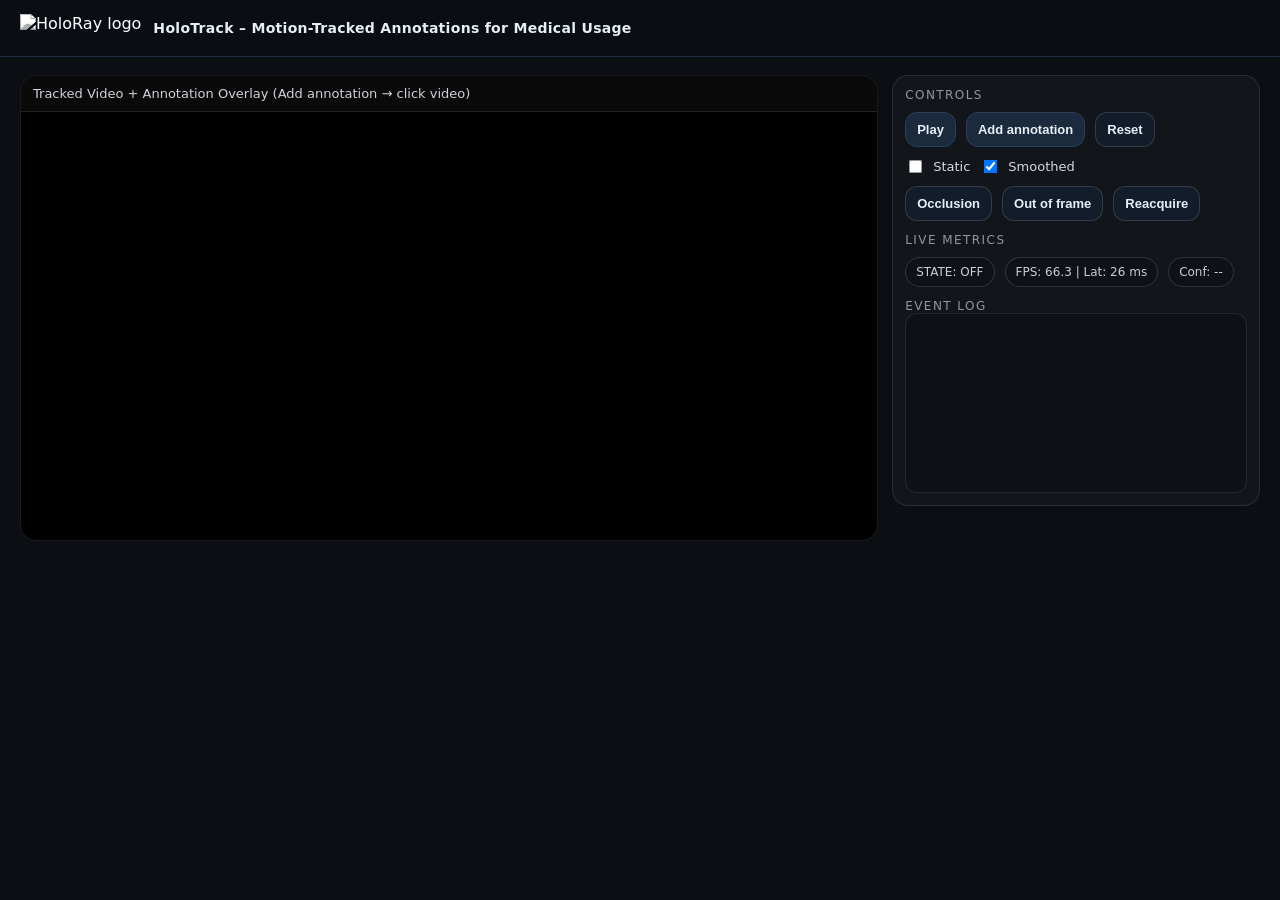
==== index.html @ 86f4fec5 "Merge pull request #1 from chooziyu/main 9 commits is crazy work" ====
<!doctype html>
<html lang="en">
  <head>
    <meta charset="utf-8" />
    <meta name="viewport" content="width=device-width,initial-scale=1" />
    <title>HoloTrack – Motion-Tracked Annotations for Medical Usage</title>

    <style>
      :root{
        --bg:#0b0f14;
        --panel:#0f1621;
        --border:#223044;
        --text:#e8eef6;
        --muted:#a9b6c7;
      }
      *{box-sizing:border-box}
      body{
        margin:0;
        background:var(--bg);
        color:var(--text);
        font-family: system-ui,-apple-system,Segoe UI,Roboto,sans-serif;
      }

      /* ===== HEADER ===== */
      header{
        padding:14px 20px;
        border-bottom:1px solid var(--border);
        display:flex;
        align-items:center;
        background: rgba(11,15,20,.75);
        backdrop-filter: blur(10px);
        position: sticky;
        top: 0;
        z-index: 10;
      }
      .brand{
        display:flex;
        gap:12px;
        align-items:center;
      }
      .logoImg{
        height:28px;
        width:auto;
        object-fit:contain;
        filter: grayscale(100%) brightness(1.15) contrast(1.05);
      }
      .brandTitle{
        font-size:14px;
        font-weight:700;
        letter-spacing:.3px;
        white-space:nowrap;
      }

      /* ===== LAYOUT ===== */
      .wrap{padding:18px 20px;}
      .layout{
        width:min(1280px,100%);
        margin:0 auto;
        display:grid;
        grid-template-columns: 1.4fr .6fr;
        gap:14px;
        align-items:start;
      }

      /* ===== VIDEO PANEL ===== */
      .panel{
        border:1px solid rgba(255,255,255,.10);
        border-radius:16px;
        overflow:hidden;
        background:#000;
      }
      .label{
        padding:10px 12px;
        background: rgba(255,255,255,.04);
        border-bottom:1px solid rgba(255,255,255,.10);
        font-size:13px;
        color: rgba(232,238,246,.88);
      }
      .stage{position:relative;}
      video{width:100%;display:block;}
      canvas{position:absolute;left:0;top:0;pointer-events:none;}

      /* ===== SIDE PANEL ===== */
      .side{
        border:1px solid rgba(255,255,255,.10);
        border-radius:16px;
        background: rgba(255,255,255,.03);
        padding:12px;
        display:grid;
        gap:12px;
      }
      .sectionTitle{
        font-size:12px;
        color:rgba(232,238,246,.60);
        text-transform:uppercase;
        letter-spacing:.12em;
      }
      .row{display:flex;gap:10px;flex-wrap:wrap;align-items:center;}

      button{
        background:#1b2a3d;
        border:1px solid #2b3f5b;
        color:#e8eef6;
        padding:9px 11px;
        border-radius:12px;
        cursor:pointer;
        font-weight:800;
        font-size:13px;
      }
      button.secondary{
        background:#121c2a;
        border-color: rgba(255,255,255,.14);
        font-weight:700;
      }
      button:hover{filter:brightness(1.1);}

      label{
        display:inline-flex;
        gap:8px;
        align-items:center;
        font-size:13px;
        color:rgba(232,238,246,.90);
      }
      input[type="checkbox"]{transform:scale(1.05);}

      .pill{
        padding:7px 10px;
        border:1px solid rgba(255,255,255,.14);
        border-radius:999px;
        background: rgba(0,0,0,.20);
        font-size:12px;
        color: rgba(232,238,246,.86);
        white-space:nowrap;
      }

      .log{
        background: rgba(0,0,0,.22);
        border:1px solid rgba(255,255,255,.10);
        border-radius:12px;
        padding:10px;
        height:180px;
        overflow:auto;
        font-family: ui-monospace, Menlo, monospace;
        font-size:12px;
      }

      @media (max-width: 1000px){
        .layout{grid-template-columns:1fr;}
      }
    </style>
  </head>

  <body>
    <header>
      <div class="brand">
        <img src="holoray-logo.png" alt="HoloRay logo" class="logoImg" />
        <div class="brandTitle">
          HoloTrack – Motion-Tracked Annotations for Medical Usage
        </div>
      </div>
    </header>

    <div class="wrap">
      <div class="layout">
        <!-- VIDEO -->
        <div class="panel">
          <div class="label">
            Tracked Video + Annotation Overlay (Add annotation → click video)
          </div>

          <div class="stage" id="stage">
            <video id="video" playsinline>
              <source src="sample.mp4" type="video/mp4">
            </video>
            <canvas id="overlay"></canvas>
          </div>
        </div>

        <!-- CONTROLS -->
        <div class="side">
          <div>
            <div class="sectionTitle">Controls</div>
            <div class="row" style="margin-top:10px;">
              <button id="playBtn">Play</button>
              <button id="addBtn">Add annotation</button>
              <button id="resetBtn" class="secondary">Reset</button>
            </div>

            <div class="row" style="margin-top:10px;">
              <label><input type="checkbox" id="staticToggle"> Static</label>
              <label><input type="checkbox" id="smoothToggle" checked> Smoothed</label>
            </div>

            <div class="row" style="margin-top:10px;">
              <button id="occBtn" class="secondary">Occlusion</button>
              <button id="oofBtn" class="secondary">Out of frame</button>
              <button id="recBtn" class="secondary">Reacquire</button>
            </div>
          </div>

          <div>
            <div class="sectionTitle">Live metrics</div>
            <div class="row" style="margin-top:10px;">
              <span class="pill" id="statePill">STATE: OFF</span>
              <span class="pill" id="perfPill">FPS: -- | Lat: -- ms</span>
              <span class="pill" id="confPill">Conf: --</span>
            </div>
          </div>

          <div>
            <div class="sectionTitle">Event log</div>
            <div class="log" id="log"></div>
          </div>
        </div>
      </div>
    </div>

    <script>
      const video=document.getElementById('video');
      const stage=document.getElementById('stage');
      const canvas=document.getElementById('overlay');
      const ctx=canvas.getContext('2d');

      const playBtn=document.getElementById('playBtn');
      const addBtn=document.getElementById('addBtn');
      const resetBtn=document.getElementById('resetBtn');
      const staticToggle=document.getElementById('staticToggle');
      const smoothToggle=document.getElementById('smoothToggle');
      const occBtn=document.getElementById('occBtn');
      const oofBtn=document.getElementById('oofBtn');
      const recBtn=document.getElementById('recBtn');
      const statePill=document.getElementById('statePill');
      const perfPill=document.getElementById('perfPill');
      const confPill=document.getElementById('confPill');
      const logEl=document.getElementById('log');

      const ann={x:null,y:null,conf:0.85};
      let awaitingClick=false,trackingOn=false;
      let anchorX=0,anchorY=0,smoothX=0,smoothY=0;
      let startTime=performance.now(),lastFrameT=performance.now();
      let fps=0,latencyMs=26;
      let occUntil=0,oofUntil=0,state="OFF";

      function log(m){
        logEl.innerHTML=`[${new Date().toLocaleTimeString()}] ${m}<br>`+logEl.innerHTML;
      }
      function setState(s){
        state=s;
        statePill.textContent=`STATE: ${s}`;
      }
      function fitCanvas(){
        const r=video.getBoundingClientRect(),sr=stage.getBoundingClientRect();
        canvas.width=Math.round(r.width);
        canvas.height=Math.round(r.height);
        canvas.style.left=(r.left-sr.left)+"px";
        canvas.style.top=(r.top-sr.top)+"px";
      }
      function clamp(v,l,h){return Math.max(l,Math.min(h,v));}

      function draw(){
        ctx.clearRect(0,0,canvas.width,canvas.height);
        if(ann.x===null) return;
        let x=ann.x,y=ann.y,now=performance.now();

        if(trackingOn&&!staticToggle.checked){
          if(now<occUntil||now<oofUntil){
            ann.conf=0.1;setState("LOST");
          }else{
            setState(state==="LOST"?"REACQUIRED":"TRACKING");
            const dt=(now-startTime)/1000,amp=10;
            let tx=anchorX+Math.sin(dt*1.2)*amp;
            let ty=anchorY+Math.cos(dt*1.0)*amp;
            if(!smoothToggle.checked){tx+=(Math.random()-.5)*4;ty+=(Math.random()-.5)*4;}
            const s=smoothToggle.checked?0.12:0.45;
            smoothX+=(tx-smoothX)*s;
            smoothY+=(ty-smoothY)*s;
            smoothX=clamp(smoothX,10,canvas.width-10);
            smoothY=clamp(smoothY,10,canvas.height-10);
            x=smoothX;y=smoothY;
            ann.conf=smoothToggle.checked?0.9:0.75;
          }
        }
        ctx.beginPath();ctx.arc(x,y,7,0,Math.PI*2);
        ctx.fillStyle="rgba(255,255,255,0.92)";ctx.fill();
        ctx.font="13px system-ui";
        ctx.fillText(`A1 conf:${ann.conf.toFixed(2)}`,x+12,y-12);
      }

      function tick(){
        const now=performance.now(),dt=now-lastFrameT;
        lastFrameT=now;
        if(dt>0)fps=0.9*fps+0.1*(1000/dt);
        perfPill.textContent=`FPS: ${fps?fps.toFixed(1):"--"} | Lat: ${latencyMs} ms`;
        confPill.textContent=`Conf: ${trackingOn?ann.conf.toFixed(2):"--"}`;
        draw();requestAnimationFrame(tick);
      }

      playBtn.onclick=async()=>{if(video.paused){await video.play();playBtn.textContent="Pause";}else{video.pause();playBtn.textContent="Play";}};
      addBtn.onclick=()=>{awaitingClick=true;trackingOn=false;setState("OFF");};
      resetBtn.onclick=()=>{ann.x=ann.y=null;trackingOn=false;setState("OFF");};
      stage.onclick=e=>{
        if(!awaitingClick)return;
        const r=video.getBoundingClientRect(),x=e.clientX-r.left,y=e.clientY-r.top;
        if(x<0||y<0||x>r.width||y>r.height)return;
        ann.x=x;ann.y=y;anchorX=x;anchorY=y;smoothX=x;smoothY=y;
        startTime=performance.now();awaitingClick=false;trackingOn=true;setState("TRACKING");
      };
      occBtn.onclick=()=>{if(trackingOn)occUntil=performance.now()+1400;};
      oofBtn.onclick=()=>{if(trackingOn)oofUntil=performance.now()+1800;};
      recBtn.onclick=()=>{occUntil=oofUntil=0;setState("REACQUIRED");};

      video.onloadedmetadata=fitCanvas;
      video.onloadeddata=fitCanvas;
      window.onresize=fitCanvas;

      requestAnimationFrame(tick);
    </script>
  </body>
</html>
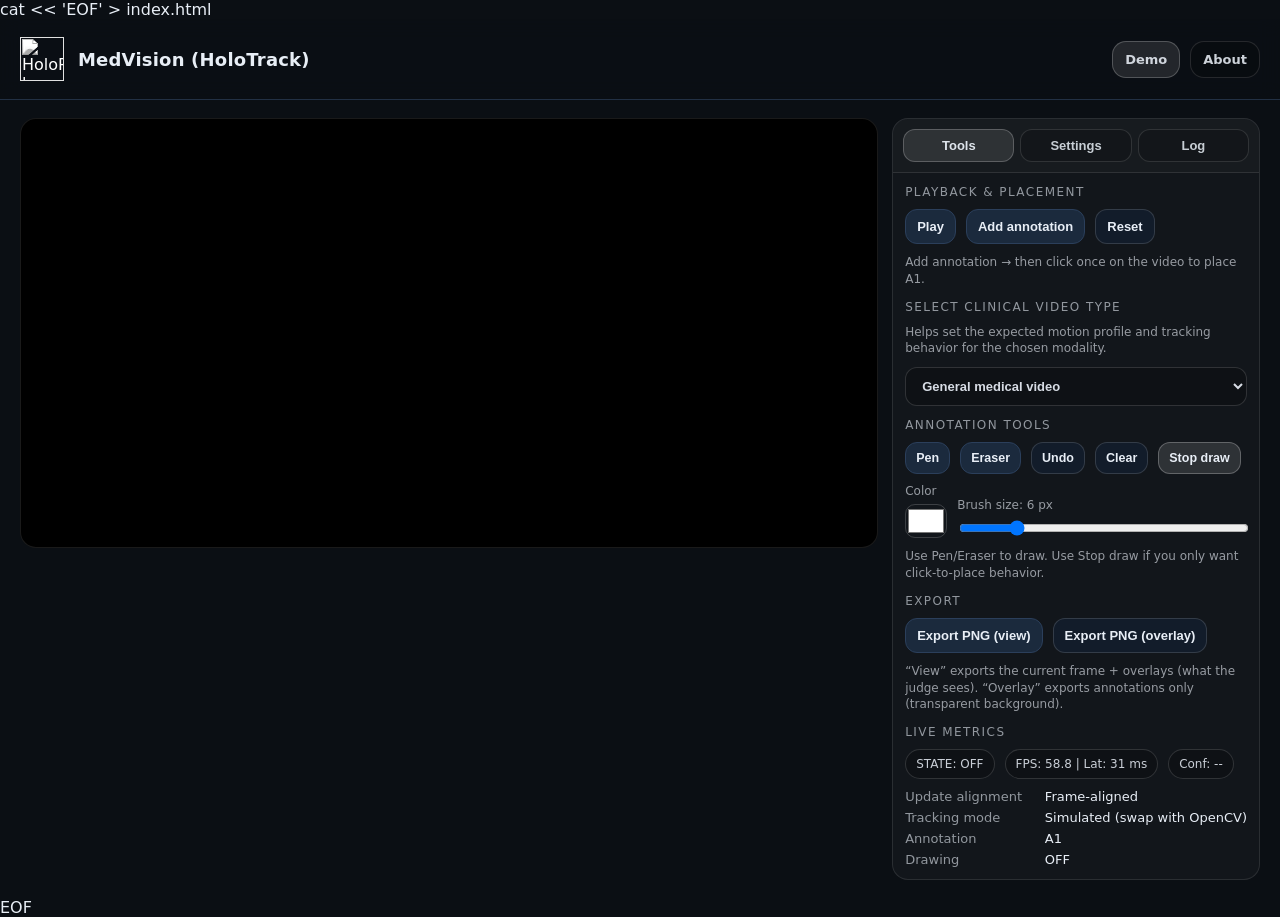
==== commit b0248018: "Update index.html Most recent UI. With more features" ====
--- a/index.html
+++ b/index.html
@@ -1,9 +1,10 @@
+cat << 'EOF' > index.html
 <!doctype html>
 <html lang="en">
   <head>
     <meta charset="utf-8" />
     <meta name="viewport" content="width=device-width,initial-scale=1" />
-    <title>HoloTrack – Motion-Tracked Annotations for Medical Usage</title>
+    <title>MedVision (HoloTrack)</title>
 
     <style>
       :root{
@@ -12,6 +13,9 @@
         --border:#223044;
         --text:#e8eef6;
         --muted:#a9b6c7;
+        --btn:#1b2a3d;
+        --btn2:#121c2a;
+        --btnBorder:#2b3f5b;
       }
       *{box-sizing:border-box}
       body{
@@ -21,74 +25,130 @@
         font-family: system-ui,-apple-system,Segoe UI,Roboto,sans-serif;
       }
 
-      /* ===== HEADER ===== */
       header{
-        padding:14px 20px;
+        padding:18px 20px;
         border-bottom:1px solid var(--border);
-        display:flex;
-        align-items:center;
         background: rgba(11,15,20,.75);
         backdrop-filter: blur(10px);
         position: sticky;
         top: 0;
         z-index: 10;
       }
+      .headerInner{
+        width:min(1280px,100%);
+        margin:0 auto;
+        display:flex;
+        gap:14px;
+        align-items:center;
+        justify-content:space-between;
+      }
       .brand{
         display:flex;
-        gap:12px;
+        gap:14px;
         align-items:center;
+        min-width:0;
       }
       .logoImg{
-        height:28px;
+        height:44px;
         width:auto;
         object-fit:contain;
         filter: grayscale(100%) brightness(1.15) contrast(1.05);
       }
-      .brandTitle{
-        font-size:14px;
-        font-weight:700;
-        letter-spacing:.3px;
+      .titleLine{
+        font-size:18px;
+        font-weight:900;
+        letter-spacing:.2px;
         white-space:nowrap;
-      }
-
-      /* ===== LAYOUT ===== */
+        overflow:hidden;
+        text-overflow:ellipsis;
+      }
+
+      .navLinks{
+        display:flex;
+        gap:10px;
+        align-items:center;
+        flex-wrap:wrap;
+        justify-content:flex-end;
+      }
+      .navLink{
+        font-size:13px;
+        font-weight:850;
+        padding:10px 12px;
+        border-radius:14px;
+        border:1px solid rgba(255,255,255,.12);
+        background: rgba(0,0,0,.18);
+        color: rgba(232,238,246,.88);
+        cursor:pointer;
+        user-select:none;
+        text-decoration:none;
+      }
+      .navLink.active{
+        background: rgba(255,255,255,.10);
+        border-color: rgba(255,255,255,.22);
+      }
+      .navLink:hover{filter:brightness(1.08);}
+
       .wrap{padding:18px 20px;}
       .layout{
         width:min(1280px,100%);
         margin:0 auto;
+      }
+      .demoGrid{
         display:grid;
         grid-template-columns: 1.4fr .6fr;
         gap:14px;
         align-items:start;
       }
 
-      /* ===== VIDEO PANEL ===== */
       .panel{
         border:1px solid rgba(255,255,255,.10);
         border-radius:16px;
         overflow:hidden;
         background:#000;
       }
-      .label{
-        padding:10px 12px;
-        background: rgba(255,255,255,.04);
-        border-bottom:1px solid rgba(255,255,255,.10);
-        font-size:13px;
-        color: rgba(232,238,246,.88);
-      }
       .stage{position:relative;}
       video{width:100%;display:block;}
-      canvas{position:absolute;left:0;top:0;pointer-events:none;}
-
-      /* ===== SIDE PANEL ===== */
+
+      canvas{position:absolute;left:0;top:0;}
+      #overlay{pointer-events:none;}
+      #drawLayer{pointer-events:none;}
+
       .side{
         border:1px solid rgba(255,255,255,.10);
         border-radius:16px;
         background: rgba(255,255,255,.03);
+        overflow:hidden;
+      }
+      .tabs{
+        display:flex;
+        gap:6px;
+        padding:10px;
+        border-bottom:1px solid rgba(255,255,255,.10);
+        background: rgba(255,255,255,.02);
+      }
+      .tabBtn{
+        flex:1;
+        padding:8px 10px;
+        border-radius:12px;
+        border:1px solid rgba(255,255,255,.12);
+        background: rgba(0,0,0,.15);
+        color: rgba(232,238,246,.85);
+        font-weight:800;
+        font-size:13px;
+        cursor:pointer;
+      }
+      .tabBtn.active{
+        background: rgba(255,255,255,.10);
+        border-color: rgba(255,255,255,.22);
+        color: rgba(232,238,246,.95);
+      }
+      .tabBody{
         padding:12px;
         display:grid;
         gap:12px;
       }
+      .hidden{display:none !important;}
+
       .sectionTitle{
         font-size:12px;
         color:rgba(232,238,246,.60);
@@ -98,31 +158,43 @@
       .row{display:flex;gap:10px;flex-wrap:wrap;align-items:center;}
 
       button{
-        background:#1b2a3d;
-        border:1px solid #2b3f5b;
+        background:var(--btn);
+        border:1px solid var(--btnBorder);
         color:#e8eef6;
         padding:9px 11px;
         border-radius:12px;
         cursor:pointer;
-        font-weight:800;
+        font-weight:850;
         font-size:13px;
       }
       button.secondary{
-        background:#121c2a;
+        background:var(--btn2);
         border-color: rgba(255,255,255,.14);
-        font-weight:700;
-      }
-      button:hover{filter:brightness(1.1);}
+        font-weight:750;
+      }
+      button.tiny{
+        padding:8px 10px;
+        font-size:12.5px;
+        border-radius:12px;
+      }
+      button.on{
+        background: rgba(255,255,255,.12);
+        border-color: rgba(255,255,255,.25);
+      }
+      button:hover{filter:brightness(1.12);}
 
       label{
-        display:inline-flex;
-        gap:8px;
+        display:flex;
+        gap:10px;
         align-items:center;
         font-size:13px;
         color:rgba(232,238,246,.90);
-      }
+        width:100%;
+      }
+      label.inline{width:auto}
       input[type="checkbox"]{transform:scale(1.05);}
 
+      .pillRow{display:flex;gap:10px;flex-wrap:wrap;align-items:center;}
       .pill{
         padding:7px 10px;
         border:1px solid rgba(255,255,255,.14);
@@ -132,188 +204,822 @@
         color: rgba(232,238,246,.86);
         white-space:nowrap;
       }
-
+      .kvs{
+        display:grid;
+        grid-template-columns:1fr auto;
+        gap:6px 10px;
+        font-size:13px;
+      }
+      .kvs .k{color:rgba(232,238,246,.60);}
+      .hint{
+        color:rgba(232,238,246,.62);
+        font-size:12px;
+        line-height:1.4;
+      }
       .log{
         background: rgba(0,0,0,.22);
         border:1px solid rgba(255,255,255,.10);
         border-radius:12px;
         padding:10px;
-        height:180px;
+        height:210px;
         overflow:auto;
         font-family: ui-monospace, Menlo, monospace;
         font-size:12px;
-      }
+        color: rgba(232,238,246,.86);
+      }
+      .sliderRow{display:grid;gap:6px;}
+      input[type="range"]{width:100%}
+
+      .field{
+        display:grid;
+        gap:6px;
+      }
+      .field .label{
+        font-size:12px;
+        color:rgba(232,238,246,.62);
+      }
+      input[type="color"]{
+        width:42px;
+        height:34px;
+        border-radius:10px;
+        border:1px solid rgba(255,255,255,.18);
+        background:transparent;
+        padding:0;
+      }
+      select{
+        width:100%;
+        padding:10px 12px;
+        border-radius:12px;
+        border:1px solid rgba(255,255,255,.14);
+        background: rgba(0,0,0,.22);
+        color: rgba(232,238,246,.92);
+        font-weight:750;
+        font-size:13px;
+        outline:none;
+      }
+
+      /* ABOUT */
+      .about{
+        width:min(980px,100%);
+        margin:0 auto;
+        display:grid;
+        gap:14px;
+      }
+      .about h2{margin:0;font-size:18px;letter-spacing:.2px;}
+      .about p{margin:0;color:rgba(232,238,246,.78);line-height:1.55;font-size:13.5px;}
+      .cards{
+        display:grid;
+        grid-template-columns:repeat(2, minmax(0,1fr));
+        gap:12px;
+      }
+      .card{
+        border:1px solid rgba(255,255,255,.10);
+        border-radius:16px;
+        background: rgba(255,255,255,.03);
+        padding:14px;
+      }
+      .card h3{
+        margin:0 0 6px;
+        font-size:13px;
+        text-transform:uppercase;
+        letter-spacing:.10em;
+        color:rgba(232,238,246,.70);
+      }
+      .list{margin:0;padding-left:18px;color:rgba(232,238,246,.78);line-height:1.55;font-size:13.5px;}
+      .teamGrid{display:grid;grid-template-columns:repeat(2, minmax(0,1fr));gap:12px;}
+      .person{
+        border:1px solid rgba(255,255,255,.10);
+        border-radius:16px;
+        background: rgba(0,0,0,.18);
+        padding:12px;
+      }
+      .person b{display:block;font-size:13.5px;margin-bottom:4px;}
+      .person span{color:rgba(232,238,246,.70);font-size:12.5px;line-height:1.4;display:block;}
+      .aboutActions{display:flex;gap:10px;flex-wrap:wrap;align-items:center;}
 
       @media (max-width: 1000px){
-        .layout{grid-template-columns:1fr;}
+        .demoGrid{grid-template-columns:1fr;}
+      }
+      @media (max-width: 800px){
+        .cards,.teamGrid{grid-template-columns:1fr;}
+        .titleLine{white-space:normal;}
       }
     </style>
   </head>
 
   <body>
     <header>
-      <div class="brand">
-        <img src="holoray-logo.png" alt="HoloRay logo" class="logoImg" />
-        <div class="brandTitle">
-          HoloTrack – Motion-Tracked Annotations for Medical Usage
+      <div class="headerInner">
+        <div class="brand">
+          <img src="holoray-logo.png" alt="HoloRay logo" class="logoImg" />
+          <div class="titleLine">MedVision (HoloTrack)</div>
         </div>
+
+        <nav class="navLinks" aria-label="Navigation">
+          <a class="navLink active" href="#demo" id="navDemo">Demo</a>
+          <a class="navLink" href="#about" id="navAbout">About</a>
+        </nav>
       </div>
     </header>
 
-    <div class="wrap">
+    <!-- DEMO VIEW -->
+    <div class="wrap" id="demoView">
       <div class="layout">
-        <!-- VIDEO -->
-        <div class="panel">
-          <div class="label">
-            Tracked Video + Annotation Overlay (Add annotation → click video)
-          </div>
-
-          <div class="stage" id="stage">
-            <video id="video" playsinline>
-              <source src="sample.mp4" type="video/mp4">
-            </video>
-            <canvas id="overlay"></canvas>
-          </div>
-        </div>
-
-        <!-- CONTROLS -->
-        <div class="side">
-          <div>
-            <div class="sectionTitle">Controls</div>
-            <div class="row" style="margin-top:10px;">
-              <button id="playBtn">Play</button>
-              <button id="addBtn">Add annotation</button>
-              <button id="resetBtn" class="secondary">Reset</button>
-            </div>
-
-            <div class="row" style="margin-top:10px;">
-              <label><input type="checkbox" id="staticToggle"> Static</label>
-              <label><input type="checkbox" id="smoothToggle" checked> Smoothed</label>
-            </div>
-
-            <div class="row" style="margin-top:10px;">
-              <button id="occBtn" class="secondary">Occlusion</button>
-              <button id="oofBtn" class="secondary">Out of frame</button>
-              <button id="recBtn" class="secondary">Reacquire</button>
+        <div class="demoGrid">
+
+          <!-- VIDEO -->
+          <div class="panel">
+            <div class="stage" id="stage">
+              <video id="video" playsinline>
+                <source id="videoSrc" src="sample.mp4" type="video/mp4">
+              </video>
+              <canvas id="overlay"></canvas>
+              <canvas id="drawLayer"></canvas>
             </div>
           </div>
 
-          <div>
-            <div class="sectionTitle">Live metrics</div>
-            <div class="row" style="margin-top:10px;">
-              <span class="pill" id="statePill">STATE: OFF</span>
-              <span class="pill" id="perfPill">FPS: -- | Lat: -- ms</span>
-              <span class="pill" id="confPill">Conf: --</span>
+          <!-- RIGHT PANEL -->
+          <div class="side">
+            <div class="tabs">
+              <button class="tabBtn active" data-tab="tools">Tools</button>
+              <button class="tabBtn" data-tab="settings">Settings</button>
+              <button class="tabBtn" data-tab="log">Log</button>
             </div>
-          </div>
-
-          <div>
-            <div class="sectionTitle">Event log</div>
-            <div class="log" id="log"></div>
+
+            <!-- TOOLS TAB -->
+            <div class="tabBody" id="tab-tools">
+              <div>
+                <div class="sectionTitle">Playback & Placement</div>
+                <div class="row" style="margin-top:10px;">
+                  <button id="playBtn">Play</button>
+                  <button id="addBtn">Add annotation</button>
+                  <button id="resetBtn" class="secondary">Reset</button>
+                </div>
+                <div class="hint" style="margin-top:10px;">
+                  Add annotation → then click once on the video to place A1.
+                </div>
+              </div>
+
+              <div>
+                <div class="sectionTitle">Select clinical video type</div>
+                <div class="hint" style="margin-top:10px;">
+                  Helps set the expected motion profile and tracking behavior for the chosen modality.
+                </div>
+                <div style="margin-top:10px;">
+                  <select id="clinicalTypeSelect">
+                    <option value="general">General medical video</option>
+                    <option value="microscope">Microscope</option>
+                    <option value="laparoscopy">Laparoscopy</option>
+                    <option value="echo">Echocardiography (Echo)</option>
+                    <option value="ultrasound">Ultrasound</option>
+                    <option value="endoscopy">Endoscopy</option>
+                    <option value="ivus">IVUS</option>
+                  </select>
+                </div>
+              </div>
+
+              <div>
+                <div class="sectionTitle">Annotation tools</div>
+                <div class="row" style="margin-top:10px;">
+                  <button class="tiny" id="penBtn">Pen</button>
+                  <button class="tiny" id="eraserBtn">Eraser</button>
+                  <button class="tiny secondary" id="undoBtn">Undo</button>
+                  <button class="tiny secondary" id="clearBtn">Clear</button>
+                  <button class="tiny secondary" id="stopDrawBtn" title="Disable drawing so clicks won't draw">Stop draw</button>
+                </div>
+
+                <div class="row" style="margin-top:10px; align-items:flex-end;">
+                  <div class="field">
+                    <div class="label">Color</div>
+                    <input type="color" id="colorPicker" value="#ffffff" />
+                  </div>
+
+                  <div class="field" style="flex:1; min-width:180px;">
+                    <div class="label">Brush size: <span id="brushVal">6</span> px</div>
+                    <input type="range" id="brushSize" min="2" max="24" value="6" />
+                  </div>
+                </div>
+
+                <div class="hint" style="margin-top:10px;">
+                  Use Pen/Eraser to draw. Use Stop draw if you only want click-to-place behavior.
+                </div>
+              </div>
+
+              <!-- NEW: EXPORT -->
+              <div>
+                <div class="sectionTitle">Export</div>
+                <div class="row" style="margin-top:10px;">
+                  <button id="exportViewBtn">Export PNG (view)</button>
+                  <button id="exportOverlayBtn" class="secondary">Export PNG (overlay)</button>
+                </div>
+                <div class="hint" style="margin-top:10px;">
+                  “View” exports the current frame + overlays (what the judge sees). “Overlay” exports annotations only (transparent background).
+                </div>
+              </div>
+
+              <div>
+                <div class="sectionTitle">Live metrics</div>
+                <div class="pillRow" style="margin-top:10px;">
+                  <span class="pill" id="statePill">STATE: OFF</span>
+                  <span class="pill" id="perfPill">FPS: -- | Lat: -- ms</span>
+                  <span class="pill" id="confPill">Conf: --</span>
+                </div>
+
+                <div class="kvs" style="margin-top:10px;">
+                  <div class="k">Update alignment</div><div>Frame-aligned</div>
+                  <div class="k">Tracking mode</div><div>Simulated (swap with OpenCV)</div>
+                  <div class="k">Annotation</div><div>A1</div>
+                  <div class="k">Drawing</div><div id="drawState">OFF</div>
+                </div>
+              </div>
+            </div>
+
+            <!-- SETTINGS TAB -->
+            <div class="tabBody hidden" id="tab-settings">
+              <div>
+                <div class="sectionTitle">Video modality</div>
+                <div class="hint" style="margin-top:10px;">
+                  Choose the imaging context to match clinical motion patterns (for demo + future tracker presets).
+                </div>
+                <div style="margin-top:10px;">
+                  <select id="modalitySelect">
+                    <option value="general">General medical video</option>
+                    <option value="microscope">Microscope</option>
+                    <option value="laparoscopy">Laparoscopy</option>
+                    <option value="echo">Echocardiography (Echo)</option>
+                    <option value="ultrasound">Ultrasound</option>
+                    <option value="endoscopy">Endoscopy</option>
+                    <option value="ivus">IVUS</option>
+                  </select>
+                </div>
+              </div>
+
+              <div>
+                <div class="sectionTitle">Tracking display</div>
+                <div class="row" style="margin-top:10px;">
+                  <label class="inline"><input type="checkbox" id="staticToggle"> Static</label>
+                  <label class="inline"><input type="checkbox" id="smoothToggle" checked> Smoothed</label>
+                </div>
+                <div class="hint" style="margin-top:10px;">
+                  “Static” demonstrates the problem. “Smoothed” demonstrates stability improvements.
+                </div>
+              </div>
+
+              <div>
+                <div class="sectionTitle">Overlay style</div>
+
+                <div class="row" style="margin-top:10px;">
+                  <label class="inline"><input type="checkbox" id="boxToggle" checked> Box</label>
+                  <label class="inline"><input type="checkbox" id="labelToggle" checked> Label</label>
+                </div>
+
+                <div class="sliderRow" style="margin-top:10px;">
+                  <div class="hint">Dot size: <span id="dotSizeVal">7</span> px</div>
+                  <input type="range" id="dotSize" min="4" max="16" value="7" />
+                </div>
+
+                <div class="row" style="margin-top:10px;">
+                  <button id="resetStyleBtn" class="secondary">Reset settings</button>
+                </div>
+              </div>
+
+              <div class="hint">
+                This selector can later drive default tracker parameters (feature count, re-detection rate, smoothing, etc.).
+              </div>
+            </div>
+
+            <!-- LOG TAB -->
+            <div class="tabBody hidden" id="tab-log">
+              <div>
+                <div class="sectionTitle">Event log</div>
+                <div class="log" id="log" style="margin-top:10px;"></div>
+                <div class="hint" style="margin-top:10px;">
+                  Good for judging: shows clear state transitions and actions.
+                </div>
+              </div>
+            </div>
+
           </div>
         </div>
       </div>
     </div>
 
+    <!-- ABOUT VIEW -->
+    <div class="wrap hidden" id="aboutView">
+      <div class="about">
+        <h2>About</h2>
+        <p>
+          MedVision (HoloTrack) is a hackathon prototype for motion-tracked annotations over medical video.
+          The goal is to keep annotations fixed to the anatomical structure they were placed on, even when the camera/probe and anatomy move.
+        </p>
+
+        <div class="cards">
+          <div class="card">
+            <h3>What it does</h3>
+            <ul class="list">
+              <li>Anchors annotations to the same visual anatomy during camera/probe motion (ultrasound, laparoscopy, echo, etc.)</li>
+              <li>Displays stability controls (static vs tracked; smoothed vs jittery)</li>
+              <li>Shows real-time responsiveness (FPS/latency) and confidence</li>
+            </ul>
+          </div>
+
+          <div class="card">
+            <h3>Planned tracking approach</h3>
+            <ul class="list">
+              <li>OpenCV feature tracking / optical flow with per-frame updates</li>
+              <li>Periodic re-detection to reduce drift</li>
+              <li>Modality-agnostic design across medical video sources</li>
+            </ul>
+          </div>
+        </div>
+
+        <div class="card">
+          <h3>Team</h3>
+          <div class="teamGrid" style="margin-top:10px;">
+            <div class="person"><b>Caroline Chueh</b><span>Frontend</span></div>
+            <div class="person"><b>Zi Yu Choo</b><span>Backend</span></div>
+            <div class="person"><b>Nanjiba Sadique</b><span>Backend</span></div>
+            <div class="person"><b>Eve Claveau</b><span>Backend</span></div>
+          </div>
+        </div>
+
+        <div class="aboutActions">
+          <button onclick="location.hash='#demo'">Back to Demo</button>
+        </div>
+      </div>
+    </div>
+
     <script>
-      const video=document.getElementById('video');
-      const stage=document.getElementById('stage');
-      const canvas=document.getElementById('overlay');
-      const ctx=canvas.getContext('2d');
-
-      const playBtn=document.getElementById('playBtn');
-      const addBtn=document.getElementById('addBtn');
-      const resetBtn=document.getElementById('resetBtn');
-      const staticToggle=document.getElementById('staticToggle');
-      const smoothToggle=document.getElementById('smoothToggle');
-      const occBtn=document.getElementById('occBtn');
-      const oofBtn=document.getElementById('oofBtn');
-      const recBtn=document.getElementById('recBtn');
-      const statePill=document.getElementById('statePill');
-      const perfPill=document.getElementById('perfPill');
-      const confPill=document.getElementById('confPill');
-      const logEl=document.getElementById('log');
-
-      const ann={x:null,y:null,conf:0.85};
-      let awaitingClick=false,trackingOn=false;
-      let anchorX=0,anchorY=0,smoothX=0,smoothY=0;
-      let startTime=performance.now(),lastFrameT=performance.now();
-      let fps=0,latencyMs=26;
-      let occUntil=0,oofUntil=0,state="OFF";
-
-      function log(m){
-        logEl.innerHTML=`[${new Date().toLocaleTimeString()}] ${m}<br>`+logEl.innerHTML;
-      }
+      // ---------- Router ----------
+      const demoView = document.getElementById('demoView');
+      const aboutView = document.getElementById('aboutView');
+      const navDemo = document.getElementById('navDemo');
+      const navAbout = document.getElementById('navAbout');
+
+      function route(){
+        const h = location.hash || "#demo";
+        const onDemo = (h === "#demo");
+        demoView.classList.toggle('hidden', !onDemo);
+        aboutView.classList.toggle('hidden', onDemo);
+        navDemo.classList.toggle('active', onDemo);
+        navAbout.classList.toggle('active', !onDemo);
+      }
+      window.addEventListener('hashchange', route);
+      route();
+
+      // ---------- Tabs ----------
+      const tabBtns = Array.from(document.querySelectorAll('.tabBtn'));
+      const tabTools = document.getElementById('tab-tools');
+      const tabSettings = document.getElementById('tab-settings');
+      const tabLog = document.getElementById('tab-log');
+
+      function openTab(name){
+        tabBtns.forEach(b => b.classList.toggle('active', b.dataset.tab === name));
+        tabTools.classList.toggle('hidden', name !== 'tools');
+        tabSettings.classList.toggle('hidden', name !== 'settings');
+        tabLog.classList.toggle('hidden', name !== 'log');
+      }
+      tabBtns.forEach(b => b.addEventListener('click', () => openTab(b.dataset.tab)));
+
+      // ---------- Elements ----------
+      const video = document.getElementById('video');
+      const stage = document.getElementById('stage');
+
+      const overlay = document.getElementById('overlay');
+      const octx = overlay.getContext('2d');
+
+      const drawLayer = document.getElementById('drawLayer');
+      const dctx = drawLayer.getContext('2d');
+
+      const playBtn = document.getElementById('playBtn');
+      const addBtn = document.getElementById('addBtn');
+      const resetBtn = document.getElementById('resetBtn');
+
+      const statePill = document.getElementById('statePill');
+      const perfPill = document.getElementById('perfPill');
+      const confPill = document.getElementById('confPill');
+      const logEl = document.getElementById('log');
+      const drawState = document.getElementById('drawState');
+
+      const exportViewBtn = document.getElementById('exportViewBtn');
+      const exportOverlayBtn = document.getElementById('exportOverlayBtn');
+
+      // Settings
+      const staticToggle = document.getElementById('staticToggle');
+      const smoothToggle = document.getElementById('smoothToggle');
+      const boxToggle = document.getElementById('boxToggle');
+      const labelToggle = document.getElementById('labelToggle');
+      const dotSize = document.getElementById('dotSize');
+      const dotSizeVal = document.getElementById('dotSizeVal');
+      const resetStyleBtn = document.getElementById('resetStyleBtn');
+      const modalitySelect = document.getElementById('modalitySelect');
+
+      // Tools selector
+      const clinicalTypeSelect = document.getElementById('clinicalTypeSelect');
+
+      // Annotation tools
+      const penBtn = document.getElementById('penBtn');
+      const eraserBtn = document.getElementById('eraserBtn');
+      const undoBtn = document.getElementById('undoBtn');
+      const clearBtn = document.getElementById('clearBtn');
+      const stopDrawBtn = document.getElementById('stopDrawBtn');
+      const colorPicker = document.getElementById('colorPicker');
+      const brushSize = document.getElementById('brushSize');
+      const brushVal = document.getElementById('brushVal');
+
+      // ---------- Logging ----------
+      function log(msg){
+        const t = new Date().toLocaleTimeString();
+        logEl.innerHTML = `[${t}] ${msg}<br>` + logEl.innerHTML;
+      }
+
+      // ---------- Canvas sizing ----------
+      function fitCanvases(){
+        const r = video.getBoundingClientRect();
+        const sr = stage.getBoundingClientRect();
+        const w = Math.round(r.width);
+        const h = Math.round(r.height);
+
+        for (const c of [overlay, drawLayer]){
+          c.width = w; c.height = h;
+          c.style.left = (r.left - sr.left) + "px";
+          c.style.top  = (r.top  - sr.top)  + "px";
+        }
+        redrawDrawing();
+      }
+
+      // ---------- Tracking demo ----------
+      const ann = { x:null, y:null, conf:0.85 };
+      let awaitingClick=false, trackingOn=false;
+
+      let anchorX=0, anchorY=0, smoothX=0, smoothY=0;
+      let startTime=performance.now();
+      let lastFrameT=performance.now();
+      let fps=0, latencyMs=26;
+
+      let state="OFF";
+
       function setState(s){
-        state=s;
-        statePill.textContent=`STATE: ${s}`;
-      }
-      function fitCanvas(){
-        const r=video.getBoundingClientRect(),sr=stage.getBoundingClientRect();
-        canvas.width=Math.round(r.width);
-        canvas.height=Math.round(r.height);
-        canvas.style.left=(r.left-sr.left)+"px";
-        canvas.style.top=(r.top-sr.top)+"px";
-      }
-      function clamp(v,l,h){return Math.max(l,Math.min(h,v));}
-
-      function draw(){
-        ctx.clearRect(0,0,canvas.width,canvas.height);
-        if(ann.x===null) return;
-        let x=ann.x,y=ann.y,now=performance.now();
-
-        if(trackingOn&&!staticToggle.checked){
-          if(now<occUntil||now<oofUntil){
-            ann.conf=0.1;setState("LOST");
-          }else{
-            setState(state==="LOST"?"REACQUIRED":"TRACKING");
-            const dt=(now-startTime)/1000,amp=10;
-            let tx=anchorX+Math.sin(dt*1.2)*amp;
-            let ty=anchorY+Math.cos(dt*1.0)*amp;
-            if(!smoothToggle.checked){tx+=(Math.random()-.5)*4;ty+=(Math.random()-.5)*4;}
-            const s=smoothToggle.checked?0.12:0.45;
-            smoothX+=(tx-smoothX)*s;
-            smoothY+=(ty-smoothY)*s;
-            smoothX=clamp(smoothX,10,canvas.width-10);
-            smoothY=clamp(smoothY,10,canvas.height-10);
-            x=smoothX;y=smoothY;
-            ann.conf=smoothToggle.checked?0.9:0.75;
+        state = s;
+        statePill.textContent = `STATE: ${s}`;
+      }
+
+      function clamp(v, lo, hi){ return Math.max(lo, Math.min(hi, v)); }
+
+      function drawBox(ctx, x,y){
+        const w=92, h=62;
+        ctx.setLineDash([6,4]);
+        ctx.strokeStyle = "rgba(255,255,255,0.88)";
+        ctx.lineWidth = 2;
+        ctx.strokeRect(x - w/2, y - h/2, w, h);
+        ctx.setLineDash([]);
+      }
+
+      function drawTrackingOverlay(){
+        octx.clearRect(0,0,overlay.width,overlay.height);
+        if(ann.x === null) return;
+
+        const now = performance.now();
+        let x = ann.x, y = ann.y;
+
+        if(trackingOn && !staticToggle.checked){
+          if(state !== "TRACKING") setState("TRACKING");
+
+          const dt = (now - startTime)/1000;
+          const amp = 10;
+
+          let targetX = anchorX + Math.sin(dt*1.2)*amp + Math.sin(dt*0.33)*(amp*0.6);
+          let targetY = anchorY + Math.cos(dt*1.0)*amp + Math.sin(dt*0.44)*(amp*0.4);
+
+          if(!smoothToggle.checked){
+            targetX += (Math.random()-0.5)*4;
+            targetY += (Math.random()-0.5)*4;
           }
+
+          const s = smoothToggle.checked ? 0.12 : 0.45;
+          smoothX = smoothX + (targetX - smoothX)*s;
+          smoothY = smoothY + (targetY - smoothY)*s;
+
+          smoothX = clamp(smoothX, 10, overlay.width-10);
+          smoothY = clamp(smoothY, 10, overlay.height-10);
+
+          x = smoothX; y = smoothY;
+
+          ann.conf = smoothToggle.checked ? (0.86 + 0.08*Math.abs(Math.sin(dt*0.8)))
+                                         : (0.72 + 0.10*Math.abs(Math.sin(dt*1.2)));
         }
-        ctx.beginPath();ctx.arc(x,y,7,0,Math.PI*2);
-        ctx.fillStyle="rgba(255,255,255,0.92)";ctx.fill();
-        ctx.font="13px system-ui";
-        ctx.fillText(`A1 conf:${ann.conf.toFixed(2)}`,x+12,y-12);
+
+        if(boxToggle.checked) drawBox(octx, x,y);
+
+        octx.beginPath();
+        octx.arc(x,y, Number(dotSize.value), 0, Math.PI*2);
+        octx.fillStyle = "rgba(255,255,255,0.92)";
+        octx.fill();
+
+        if(labelToggle.checked){
+          octx.font = "13px system-ui";
+          octx.fillStyle = "rgba(255,255,255,0.92)";
+          octx.fillText(`A1  conf:${ann.conf.toFixed(2)}`, x+12, y-12);
+        }
       }
 
       function tick(){
-        const now=performance.now(),dt=now-lastFrameT;
-        lastFrameT=now;
-        if(dt>0)fps=0.9*fps+0.1*(1000/dt);
-        perfPill.textContent=`FPS: ${fps?fps.toFixed(1):"--"} | Lat: ${latencyMs} ms`;
-        confPill.textContent=`Conf: ${trackingOn?ann.conf.toFixed(2):"--"}`;
-        draw();requestAnimationFrame(tick);
-      }
-
-      playBtn.onclick=async()=>{if(video.paused){await video.play();playBtn.textContent="Pause";}else{video.pause();playBtn.textContent="Play";}};
-      addBtn.onclick=()=>{awaitingClick=true;trackingOn=false;setState("OFF");};
-      resetBtn.onclick=()=>{ann.x=ann.y=null;trackingOn=false;setState("OFF");};
-      stage.onclick=e=>{
-        if(!awaitingClick)return;
-        const r=video.getBoundingClientRect(),x=e.clientX-r.left,y=e.clientY-r.top;
-        if(x<0||y<0||x>r.width||y>r.height)return;
-        ann.x=x;ann.y=y;anchorX=x;anchorY=y;smoothX=x;smoothY=y;
-        startTime=performance.now();awaitingClick=false;trackingOn=true;setState("TRACKING");
+        const now = performance.now();
+        const dt = now - lastFrameT;
+        lastFrameT = now;
+
+        if(dt > 0){
+          const inst = 1000/dt;
+          fps = 0.9*fps + 0.1*inst;
+        }
+        latencyMs = smoothToggle.checked ? (26 + 6*Math.abs(Math.sin(now/900)))
+                                        : (18 + 8*Math.abs(Math.sin(now/700)));
+
+        perfPill.textContent = `FPS: ${fps ? fps.toFixed(1) : "--"} | Lat: ${Math.round(latencyMs)} ms`;
+        confPill.textContent = `Conf: ${trackingOn ? ann.conf.toFixed(2) : "--"}`;
+
+        drawTrackingOverlay();
+        requestAnimationFrame(tick);
+      }
+
+      // ---------- Drawing / Annotation tools ----------
+      let drawEnabled = false;
+      let drawTool = null; // null | 'pen' | 'eraser'
+      let drawing = false;
+      let currentStroke = null;
+
+      const strokes = [];
+
+      function setDrawEnabled(on){
+        drawEnabled = on;
+        drawLayer.style.pointerEvents = drawEnabled ? 'auto' : 'none';
+        drawState.textContent = drawEnabled ? (drawTool ? drawTool.toUpperCase() : "ON") : "OFF";
+      }
+
+      function setTool(tool){
+        drawTool = tool;
+        penBtn.classList.toggle('on', tool === 'pen');
+        eraserBtn.classList.toggle('on', tool === 'eraser');
+        stopDrawBtn.classList.toggle('on', tool === null);
+        setDrawEnabled(tool !== null);
+        if(tool) log(`Annotate tool: ${tool}`);
+        else log("Drawing disabled");
+      }
+
+      function redrawDrawing(){
+        dctx.clearRect(0,0,drawLayer.width, drawLayer.height);
+        for(const s of strokes) drawStroke(dctx, s);
+      }
+
+      function drawStroke(ctx, s){
+        if(!s.points || s.points.length < 2) return;
+
+        ctx.save();
+        ctx.lineCap = "round";
+        ctx.lineJoin = "round";
+        ctx.lineWidth = s.size;
+        ctx.strokeStyle = s.color;
+
+        if(s.tool === 'eraser'){
+          ctx.globalCompositeOperation = "destination-out";
+          ctx.strokeStyle = "rgba(0,0,0,1)";
+        } else {
+          ctx.globalCompositeOperation = "source-over";
+        }
+
+        ctx.beginPath();
+        const p0 = s.points[0];
+        ctx.moveTo(p0.x * drawLayer.width, p0.y * drawLayer.height);
+        for(let i=1;i<s.points.length;i++){
+          const p = s.points[i];
+          ctx.lineTo(p.x * drawLayer.width, p.y * drawLayer.height);
+        }
+        ctx.stroke();
+        ctx.restore();
+      }
+
+      function getNormPointFromEvent(e){
+        const r = drawLayer.getBoundingClientRect();
+        const x = (e.clientX - r.left) / r.width;
+        const y = (e.clientY - r.top) / r.height;
+        return { x: clamp(x, 0, 1), y: clamp(y, 0, 1) };
+      }
+
+      function startDraw(e){
+        if(!drawEnabled || !drawTool) return;
+        drawing = true;
+        const pt = getNormPointFromEvent(e);
+        currentStroke = {
+          tool: drawTool,
+          color: colorPicker.value,
+          size: Number(brushSize.value),
+          points: [pt]
+        };
+        strokes.push(currentStroke);
+      }
+
+      function moveDraw(e){
+        if(!drawing || !currentStroke) return;
+        const pt = getNormPointFromEvent(e);
+        currentStroke.points.push(pt);
+        drawStroke(dctx, currentStroke);
+      }
+
+      function endDraw(){
+        if(!drawing) return;
+        drawing = false;
+        currentStroke = null;
+      }
+
+      drawLayer.addEventListener('pointerdown', (e) => { e.preventDefault(); startDraw(e); });
+      drawLayer.addEventListener('pointermove', (e) => { e.preventDefault(); moveDraw(e); });
+      window.addEventListener('pointerup', endDraw);
+      window.addEventListener('pointercancel', endDraw);
+
+      penBtn.onclick = () => setTool('pen');
+      eraserBtn.onclick = () => setTool('eraser');
+      stopDrawBtn.onclick = () => setTool(null);
+
+      undoBtn.onclick = () => {
+        if(strokes.length === 0) return;
+        strokes.pop();
+        redrawDrawing();
+        log("Undo drawing");
       };
-      occBtn.onclick=()=>{if(trackingOn)occUntil=performance.now()+1400;};
-      oofBtn.onclick=()=>{if(trackingOn)oofUntil=performance.now()+1800;};
-      recBtn.onclick=()=>{occUntil=oofUntil=0;setState("REACQUIRED");};
-
-      video.onloadedmetadata=fitCanvas;
-      video.onloadeddata=fitCanvas;
-      window.onresize=fitCanvas;
-
+
+      clearBtn.onclick = () => {
+        strokes.length = 0;
+        redrawDrawing();
+        log("Cleared drawings");
+      };
+
+      function updateBrushLabel(){ brushVal.textContent = String(brushSize.value); }
+      brushSize.addEventListener('input', updateBrushLabel);
+      updateBrushLabel();
+
+      setTool(null);
+
+      // ---------- Export helpers ----------
+      function downloadBlob(blob, filename){
+        const url = URL.createObjectURL(blob);
+        const a = document.createElement('a');
+        a.href = url;
+        a.download = filename;
+        document.body.appendChild(a);
+        a.click();
+        a.remove();
+        URL.revokeObjectURL(url);
+      }
+
+      function stageStamp(){
+        // names like: holotrack_view_2026-01-17_14-05-33.png
+        const d = new Date();
+        const pad = n => String(n).padStart(2,'0');
+        const stamp = `${d.getFullYear()}-${pad(d.getMonth()+1)}-${pad(d.getDate())}_${pad(d.getHours())}-${pad(d.getMinutes())}-${pad(d.getSeconds())}`;
+        return stamp;
+      }
+
+      async function exportOverlayOnly(){
+        if(overlay.width === 0 || overlay.height === 0){
+          log("Export failed: canvas not ready");
+          return;
+        }
+        const out = document.createElement('canvas');
+        out.width = overlay.width;
+        out.height = overlay.height;
+        const outCtx = out.getContext('2d');
+
+        // overlay tracking + drawing (both already in canvas coordinates)
+        outCtx.drawImage(overlay, 0, 0);
+        outCtx.drawImage(drawLayer, 0, 0);
+
+        out.toBlob((blob) => {
+          if(!blob) return;
+          downloadBlob(blob, `holotrack_overlay_${stageStamp()}.png`);
+          log("Exported PNG (overlay)");
+        }, "image/png");
+      }
+
+      async function exportFullView(){
+        if(overlay.width === 0 || overlay.height === 0){
+          log("Export failed: canvas not ready");
+          return;
+        }
+
+        // Create output canvas at overlay size (matches video display size)
+        const out = document.createElement('canvas');
+        out.width = overlay.width;
+        out.height = overlay.height;
+        const outCtx = out.getContext('2d');
+
+        // Draw the current video frame
+        // (Works best if the video is playing/loaded; otherwise may be black depending on browser permissions.)
+        try{
+          outCtx.drawImage(video, 0, 0, out.width, out.height);
+        } catch(e){
+          // If browser blocks drawing video frame, export overlays only as fallback
+          log("Could not capture video frame in this browser. Exporting overlays only.");
+          return exportOverlayOnly();
+        }
+
+        // Draw overlays on top
+        outCtx.drawImage(drawLayer, 0, 0);
+        outCtx.drawImage(overlay, 0, 0);
+
+        out.toBlob((blob) => {
+          if(!blob) return;
+          downloadBlob(blob, `holotrack_view_${stageStamp()}.png`);
+          log("Exported PNG (view)");
+        }, "image/png");
+      }
+
+      exportOverlayBtn.onclick = exportOverlayOnly;
+      exportViewBtn.onclick = exportFullView;
+
+      // ---------- Controls ----------
+      playBtn.onclick = async () => {
+        if(video.paused){
+          try { await video.play(); } catch(e) {}
+          playBtn.textContent = "Pause";
+          log("Playback started");
+        } else {
+          video.pause();
+          playBtn.textContent = "Play";
+          log("Playback paused");
+        }
+      };
+
+      addBtn.onclick = () => {
+        awaitingClick = true;
+        trackingOn = false;
+        setState("OFF");
+        setTool(null);
+        log("Awaiting annotation placement (click on video)");
+        openTab('tools');
+      };
+
+      resetBtn.onclick = () => {
+        awaitingClick = false;
+        trackingOn = false;
+        ann.x = ann.y = null;
+        setState("OFF");
+        log("Reset");
+        openTab('tools');
+      };
+
+      stage.addEventListener('click', (e) => {
+        if(drawEnabled) return;
+        if(!awaitingClick) return;
+
+        const r = video.getBoundingClientRect();
+        const x = e.clientX - r.left;
+        const y = e.clientY - r.top;
+        if(x < 0 || y < 0 || x > r.width || y > r.height) return;
+
+        ann.x = x; ann.y = y;
+        anchorX = x; anchorY = y;
+        smoothX = x; smoothY = y;
+        startTime = performance.now();
+
+        awaitingClick = false;
+        trackingOn = true;
+        setState("TRACKING");
+        log(`Placed A1 at (${Math.round(x)}, ${Math.round(y)})`);
+      });
+
+      // ---------- Settings ----------
+      function updateDotSizeLabel(){ dotSizeVal.textContent = String(dotSize.value); }
+      dotSize.addEventListener('input', updateDotSizeLabel);
+
+      resetStyleBtn.onclick = () => {
+        staticToggle.checked = false;
+        smoothToggle.checked = true;
+        boxToggle.checked = true;
+        labelToggle.checked = true;
+        dotSize.value = 7;
+        updateDotSizeLabel();
+        log("Settings reset");
+      };
+      updateDotSizeLabel();
+
+      modalitySelect.addEventListener('change', () => {
+        const label = modalitySelect.options[modalitySelect.selectedIndex].textContent;
+        log(`Video modality set: ${label}`);
+      });
+
+      clinicalTypeSelect.addEventListener('change', () => {
+        const label = clinicalTypeSelect.options[clinicalTypeSelect.selectedIndex].textContent;
+        log(`Clinical video type set: ${label}`);
+      });
+
+      // ---------- Start + Resize ----------
+      video.addEventListener('loadedmetadata', fitCanvases);
+      video.addEventListener('loadeddata', fitCanvases);
+      window.addEventListener('resize', fitCanvases);
+
+      log("UI ready. Tools: Add annotation → click video. Pen/Eraser to draw. Export to PNG for judges.");
       requestAnimationFrame(tick);
     </script>
   </body>
 </html>
+EOF
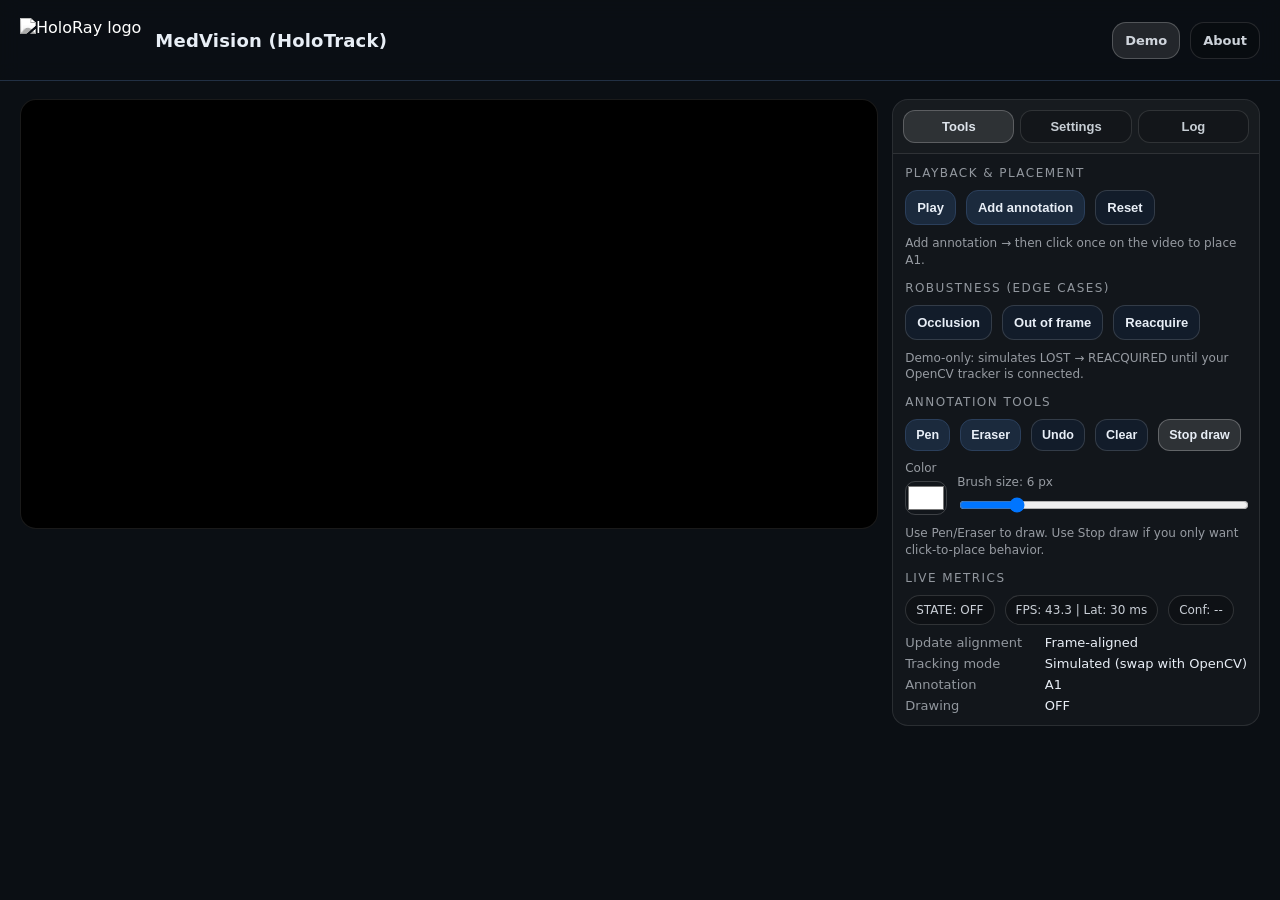
==== commit 1b86abcf: "Update 3" ====
--- a/index.html
+++ b/index.html
@@ -1,4 +1,3 @@
-cat << 'EOF' > index.html
 <!doctype html>
 <html lang="en">
   <head>
@@ -25,6 +24,7 @@
         font-family: system-ui,-apple-system,Segoe UI,Roboto,sans-serif;
       }
 
+      /* ===== HEADER ===== */
       header{
         padding:18px 20px;
         border-bottom:1px solid var(--border);
@@ -88,6 +88,7 @@
       }
       .navLink:hover{filter:brightness(1.08);}
 
+      /* ===== LAYOUT ===== */
       .wrap{padding:18px 20px;}
       .layout{
         width:min(1280px,100%);
@@ -100,6 +101,7 @@
         align-items:start;
       }
 
+      /* ===== VIDEO PANEL ===== */
       .panel{
         border:1px solid rgba(255,255,255,.10);
         border-radius:16px;
@@ -113,6 +115,7 @@
       #overlay{pointer-events:none;}
       #drawLayer{pointer-events:none;}
 
+      /* ===== RIGHT PANEL (TABS) ===== */
       .side{
         border:1px solid rgba(255,255,255,.10);
         border-radius:16px;
@@ -258,15 +261,24 @@
         outline:none;
       }
 
-      /* ABOUT */
+      /* ===== ABOUT PAGE ===== */
       .about{
         width:min(980px,100%);
         margin:0 auto;
         display:grid;
         gap:14px;
       }
-      .about h2{margin:0;font-size:18px;letter-spacing:.2px;}
-      .about p{margin:0;color:rgba(232,238,246,.78);line-height:1.55;font-size:13.5px;}
+      .about h2{
+        margin:0;
+        font-size:18px;
+        letter-spacing:.2px;
+      }
+      .about p{
+        margin:0;
+        color:rgba(232,238,246,.78);
+        line-height:1.55;
+        font-size:13.5px;
+      }
       .cards{
         display:grid;
         grid-template-columns:repeat(2, minmax(0,1fr));
@@ -285,8 +297,18 @@
         letter-spacing:.10em;
         color:rgba(232,238,246,.70);
       }
-      .list{margin:0;padding-left:18px;color:rgba(232,238,246,.78);line-height:1.55;font-size:13.5px;}
-      .teamGrid{display:grid;grid-template-columns:repeat(2, minmax(0,1fr));gap:12px;}
+      .list{
+        margin:0;
+        padding-left:18px;
+        color:rgba(232,238,246,.78);
+        line-height:1.55;
+        font-size:13.5px;
+      }
+      .teamGrid{
+        display:grid;
+        grid-template-columns:repeat(2, minmax(0,1fr));
+        gap:12px;
+      }
       .person{
         border:1px solid rgba(255,255,255,.10);
         border-radius:16px;
@@ -331,14 +353,14 @@
           <div class="panel">
             <div class="stage" id="stage">
               <video id="video" playsinline>
-                <source id="videoSrc" src="sample.mp4" type="video/mp4">
+                <source src="sample.mp4" type="video/mp4">
               </video>
               <canvas id="overlay"></canvas>
               <canvas id="drawLayer"></canvas>
             </div>
           </div>
 
-          <!-- RIGHT PANEL -->
+          <!-- RIGHT TABBED PANEL -->
           <div class="side">
             <div class="tabs">
               <button class="tabBtn active" data-tab="tools">Tools</button>
@@ -361,20 +383,14 @@
               </div>
 
               <div>
-                <div class="sectionTitle">Select clinical video type</div>
+                <div class="sectionTitle">Robustness (edge cases)</div>
+                <div class="row" style="margin-top:10px;">
+                  <button id="occBtn" class="secondary">Occlusion</button>
+                  <button id="oofBtn" class="secondary">Out of frame</button>
+                  <button id="recBtn" class="secondary">Reacquire</button>
+                </div>
                 <div class="hint" style="margin-top:10px;">
-                  Helps set the expected motion profile and tracking behavior for the chosen modality.
-                </div>
-                <div style="margin-top:10px;">
-                  <select id="clinicalTypeSelect">
-                    <option value="general">General medical video</option>
-                    <option value="microscope">Microscope</option>
-                    <option value="laparoscopy">Laparoscopy</option>
-                    <option value="echo">Echocardiography (Echo)</option>
-                    <option value="ultrasound">Ultrasound</option>
-                    <option value="endoscopy">Endoscopy</option>
-                    <option value="ivus">IVUS</option>
-                  </select>
+                  Demo-only: simulates LOST → REACQUIRED until your OpenCV tracker is connected.
                 </div>
               </div>
 
@@ -402,18 +418,6 @@
 
                 <div class="hint" style="margin-top:10px;">
                   Use Pen/Eraser to draw. Use Stop draw if you only want click-to-place behavior.
-                </div>
-              </div>
-
-              <!-- NEW: EXPORT -->
-              <div>
-                <div class="sectionTitle">Export</div>
-                <div class="row" style="margin-top:10px;">
-                  <button id="exportViewBtn">Export PNG (view)</button>
-                  <button id="exportOverlayBtn" class="secondary">Export PNG (overlay)</button>
-                </div>
-                <div class="hint" style="margin-top:10px;">
-                  “View” exports the current frame + overlays (what the judge sees). “Overlay” exports annotations only (transparent background).
                 </div>
               </div>
 
@@ -520,6 +524,7 @@
               <li>Anchors annotations to the same visual anatomy during camera/probe motion (ultrasound, laparoscopy, echo, etc.)</li>
               <li>Displays stability controls (static vs tracked; smoothed vs jittery)</li>
               <li>Shows real-time responsiveness (FPS/latency) and confidence</li>
+              <li>Demonstrates robustness states: TRACKING / LOST / REACQUIRED</li>
             </ul>
           </div>
 
@@ -528,6 +533,7 @@
             <ul class="list">
               <li>OpenCV feature tracking / optical flow with per-frame updates</li>
               <li>Periodic re-detection to reduce drift</li>
+              <li>Recovery when tracked anatomy leaves and re-enters the frame</li>
               <li>Modality-agnostic design across medical video sources</li>
             </ul>
           </div>
@@ -550,7 +556,7 @@
     </div>
 
     <script>
-      // ---------- Router ----------
+      // ---------- Router (#demo / #about) ----------
       const demoView = document.getElementById('demoView');
       const aboutView = document.getElementById('aboutView');
       const navDemo = document.getElementById('navDemo');
@@ -567,7 +573,7 @@
       window.addEventListener('hashchange', route);
       route();
 
-      // ---------- Tabs ----------
+      // ---------- Tabs (inside demo) ----------
       const tabBtns = Array.from(document.querySelectorAll('.tabBtn'));
       const tabTools = document.getElementById('tab-tools');
       const tabSettings = document.getElementById('tab-settings');
@@ -595,27 +601,29 @@
       const addBtn = document.getElementById('addBtn');
       const resetBtn = document.getElementById('resetBtn');
 
+      const staticToggle = document.getElementById('staticToggle');
+      const smoothToggle = document.getElementById('smoothToggle');
+
+      const occBtn = document.getElementById('occBtn');
+      const oofBtn = document.getElementById('oofBtn');
+      const recBtn = document.getElementById('recBtn');
+
       const statePill = document.getElementById('statePill');
       const perfPill = document.getElementById('perfPill');
       const confPill = document.getElementById('confPill');
       const logEl = document.getElementById('log');
+
       const drawState = document.getElementById('drawState');
 
-      const exportViewBtn = document.getElementById('exportViewBtn');
-      const exportOverlayBtn = document.getElementById('exportOverlayBtn');
-
-      // Settings
-      const staticToggle = document.getElementById('staticToggle');
-      const smoothToggle = document.getElementById('smoothToggle');
+      // Settings (tracking overlay)
       const boxToggle = document.getElementById('boxToggle');
       const labelToggle = document.getElementById('labelToggle');
       const dotSize = document.getElementById('dotSize');
       const dotSizeVal = document.getElementById('dotSizeVal');
       const resetStyleBtn = document.getElementById('resetStyleBtn');
+
+      // Modality selector
       const modalitySelect = document.getElementById('modalitySelect');
-
-      // Tools selector
-      const clinicalTypeSelect = document.getElementById('clinicalTypeSelect');
 
       // Annotation tools
       const penBtn = document.getElementById('penBtn');
@@ -657,6 +665,7 @@
       let lastFrameT=performance.now();
       let fps=0, latencyMs=26;
 
+      let occUntil=0, oofUntil=0;
       let state="OFF";
 
       function setState(s){
@@ -683,7 +692,31 @@
         let x = ann.x, y = ann.y;
 
         if(trackingOn && !staticToggle.checked){
-          if(state !== "TRACKING") setState("TRACKING");
+          const occluded = now < occUntil;
+          const outOfFrame = now < oofUntil;
+
+          if(occluded || outOfFrame){
+            ann.conf = 0.10;
+            setState("LOST");
+
+            octx.globalAlpha = 0.35;
+            if(boxToggle.checked) drawBox(octx, smoothX, smoothY);
+            octx.beginPath();
+            octx.arc(smoothX, smoothY, Number(dotSize.value), 0, Math.PI*2);
+            octx.fillStyle = "rgba(255,255,255,0.92)";
+            octx.fill();
+            octx.globalAlpha = 1.0;
+
+            if(labelToggle.checked){
+              octx.font = "14px system-ui";
+              octx.fillStyle = "rgba(255,255,255,0.90)";
+              octx.fillText("LOST", 14, 24);
+            }
+            return;
+          }
+
+          if(state === "LOST") setState("REACQUIRED");
+          else setState("TRACKING");
 
           const dt = (now - startTime)/1000;
           const amp = 10;
@@ -858,83 +891,6 @@
       updateBrushLabel();
 
       setTool(null);
-
-      // ---------- Export helpers ----------
-      function downloadBlob(blob, filename){
-        const url = URL.createObjectURL(blob);
-        const a = document.createElement('a');
-        a.href = url;
-        a.download = filename;
-        document.body.appendChild(a);
-        a.click();
-        a.remove();
-        URL.revokeObjectURL(url);
-      }
-
-      function stageStamp(){
-        // names like: holotrack_view_2026-01-17_14-05-33.png
-        const d = new Date();
-        const pad = n => String(n).padStart(2,'0');
-        const stamp = `${d.getFullYear()}-${pad(d.getMonth()+1)}-${pad(d.getDate())}_${pad(d.getHours())}-${pad(d.getMinutes())}-${pad(d.getSeconds())}`;
-        return stamp;
-      }
-
-      async function exportOverlayOnly(){
-        if(overlay.width === 0 || overlay.height === 0){
-          log("Export failed: canvas not ready");
-          return;
-        }
-        const out = document.createElement('canvas');
-        out.width = overlay.width;
-        out.height = overlay.height;
-        const outCtx = out.getContext('2d');
-
-        // overlay tracking + drawing (both already in canvas coordinates)
-        outCtx.drawImage(overlay, 0, 0);
-        outCtx.drawImage(drawLayer, 0, 0);
-
-        out.toBlob((blob) => {
-          if(!blob) return;
-          downloadBlob(blob, `holotrack_overlay_${stageStamp()}.png`);
-          log("Exported PNG (overlay)");
-        }, "image/png");
-      }
-
-      async function exportFullView(){
-        if(overlay.width === 0 || overlay.height === 0){
-          log("Export failed: canvas not ready");
-          return;
-        }
-
-        // Create output canvas at overlay size (matches video display size)
-        const out = document.createElement('canvas');
-        out.width = overlay.width;
-        out.height = overlay.height;
-        const outCtx = out.getContext('2d');
-
-        // Draw the current video frame
-        // (Works best if the video is playing/loaded; otherwise may be black depending on browser permissions.)
-        try{
-          outCtx.drawImage(video, 0, 0, out.width, out.height);
-        } catch(e){
-          // If browser blocks drawing video frame, export overlays only as fallback
-          log("Could not capture video frame in this browser. Exporting overlays only.");
-          return exportOverlayOnly();
-        }
-
-        // Draw overlays on top
-        outCtx.drawImage(drawLayer, 0, 0);
-        outCtx.drawImage(overlay, 0, 0);
-
-        out.toBlob((blob) => {
-          if(!blob) return;
-          downloadBlob(blob, `holotrack_view_${stageStamp()}.png`);
-          log("Exported PNG (view)");
-        }, "image/png");
-      }
-
-      exportOverlayBtn.onclick = exportOverlayOnly;
-      exportViewBtn.onclick = exportFullView;
 
       // ---------- Controls ----------
       playBtn.onclick = async () => {
@@ -987,6 +943,26 @@
         log(`Placed A1 at (${Math.round(x)}, ${Math.round(y)})`);
       });
 
+      occBtn.onclick = () => {
+        if(!trackingOn){ log("Place annotation first"); return; }
+        occUntil = performance.now() + 1400;
+        log("Simulated occlusion → LOST");
+      };
+
+      oofBtn.onclick = () => {
+        if(!trackingOn){ log("Place annotation first"); return; }
+        oofUntil = performance.now() + 1800;
+        log("Simulated out-of-frame → LOST");
+      };
+
+      recBtn.onclick = () => {
+        if(!trackingOn){ log("Place annotation first"); return; }
+        occUntil = 0;
+        oofUntil = 0;
+        setState("REACQUIRED");
+        log("Forced reacquire (demo)");
+      };
+
       // ---------- Settings ----------
       function updateDotSizeLabel(){ dotSizeVal.textContent = String(dotSize.value); }
       dotSize.addEventListener('input', updateDotSizeLabel);
@@ -1007,19 +983,14 @@
         log(`Video modality set: ${label}`);
       });
 
-      clinicalTypeSelect.addEventListener('change', () => {
-        const label = clinicalTypeSelect.options[clinicalTypeSelect.selectedIndex].textContent;
-        log(`Clinical video type set: ${label}`);
-      });
-
       // ---------- Start + Resize ----------
       video.addEventListener('loadedmetadata', fitCanvases);
       video.addEventListener('loadeddata', fitCanvases);
       window.addEventListener('resize', fitCanvases);
 
-      log("UI ready. Tools: Add annotation → click video. Pen/Eraser to draw. Export to PNG for judges.");
+      log("UI ready. Tools: Add annotation → click video. Pen/Eraser to draw.");
       requestAnimationFrame(tick);
     </script>
   </body>
 </html>
-EOF
+
